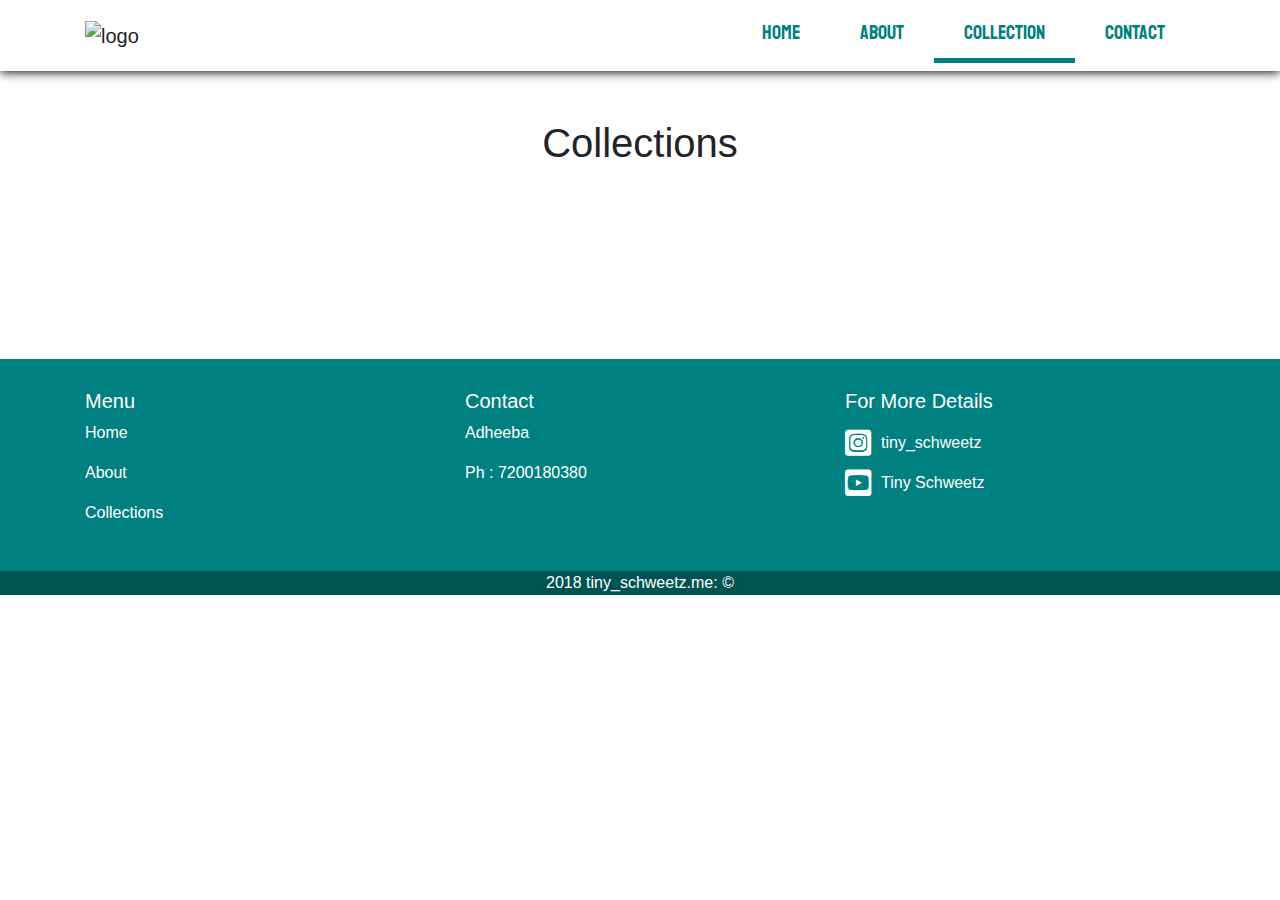
==== Collections.html @ e98dfb58 "Add files via upload" ====
<!DOCTYPE html>
<html lang="en">
<head>
    <meta charset="UTF-8">
    <meta http-equiv="X-UA-Compatible" content="IE=edge">
    <meta name="viewport" content="width=device-width, initial-scale=1.0">
    <link rel="stylesheet" href="./style.css">
    
    <title>Tiny Schweets</title>
    <link rel="stylesheet" href="https://cdnjs.cloudflare.com/ajax/libs/font-awesome/5.15.4/css/all.min.css">
    <link rel="stylesheet" href="https://maxcdn.bootstrapcdn.com/bootstrap/4.0.0/css/bootstrap.min.css" integrity="sha384-Gn5384xqQ1aoWXA+058RXPxPg6fy4IWvTNh0E263XmFcJlSAwiGgFAW/dAiS6JXm" crossorigin="anonymous">
</head>
<body>
   <!-- Nav bar-->
   <nav class="navbar navbar-expand-lg navbar-light">
    <div class="container">
        <a class="navbar-brand" href="#"><img src="./Source/Logo/1.png" alt="logo"></a>
        <button class="navbar-toggler" type="button" data-toggle="collapse" data-target="#navbarSupportedContent" aria-controls="navbarSupportedContent" aria-expanded="false" aria-label="Toggle navigation">
          <span class="navbar-toggler-icon"></span>
        </button>
      
        <div class="collapse navbar-collapse" id="navbarSupportedContent">
          <ul class="navbar-nav ml-auto">
            <li class="nav-item active">
              <a class="nav-link" href="#">Home <span class="sr-only">(current)</span></a>
            </li>
            <li class="nav-item ">
                <a class="nav-link" href="#">
                  About
                </a>
              </li>
            <li class="nav-item coll-act">
              <a class="nav-link" href="#">Collection</a>
            </li>
            <li class="nav-item">
              <a class="nav-link" href="#">Contact</a>
            </li>
          </ul>
          
        </div>
    </div>
   
  </nav>
<!--collections-->
<div class="container mt-5">
    <H1 class="text-center mb-4"> Collections</H1>
    <div class="img-con ">
        <div class="img">
            <img class="img-fluid"  src="./Source/Collections/Main/1.jpg" alt="">
            <div class="img-overlay">
                <div class="over-lay">Arabic Calligraphy</div>
            </div>
            
        </div>
        
        <div class="img">
            <img class="img-fluid"  src="./Source/Collections/Main/2.jpg" alt="">
            <div class="img-overlay">
                <div class="over-lay">Gift Hamper</div>
            </div>
            
        </div>
        
        <div class="img">
            <img class="img-fluid"  src="./Source/Collections/Main/3.jpg" alt="">
            <div class="img-overlay">
                <div class="over-lay">Customised Photo Frame</div>
            </div>
            
        </div>
        
        <div class="img">
            <img class="img-fluid"  src="./Source/Collections/Main/4.jpg" alt="">
            <div class="img-overlay">
                <div class="over-lay">Scarp Book</div>
            </div>
            
        </div>
        
        <div class="img">
            <img class="img-fluid"  src="./Source/Collections/Main/5.jpg" alt="">
            <div class="img-overlay">
                <div class="over-lay">Save The Date</div>
            </div>
            
        </div>
        
        <div class="img">
            <img class="img-fluid"  src="./Source/Collections/Main/6.jpg" alt="">
            <div class="img-overlay">
                <div class="over-lay">Explosion Box</div>
            </div>
            
        </div>
        
        <div class="img">
            <img class="img-fluid"  src="./Source/Collections/Main/7.jpg" alt="">
            <div class="img-overlay">
                <div class="over-lay">Wedding Card</div>
            </div>
            
        </div>
        
        <div class="img">
            <img class="img-fluid"  src="./Source/Collections/Main/8.jpg" alt="">
            <div class="img-overlay">
                <div class="over-lay">Gift Hamper</div>
            </div>
            
        </div>
        
        <div class="img">
            <img class="img-fluid"  src="./Source/Collections/Main/9.jpg" alt="">
            <div class="img-overlay">
                <div class="over-lay">Stencil Sketching</div>
            </div>
            
        </div>
        
        <div class="img">
            <img class="img-fluid"  src="./Source/Collections/Main/10.jpg" alt="">
            <div class="img-overlay">
                <div class="over-lay">Walldecor</div>
            </div>
            
        </div>
        
    </div>
</div>

  <!--Footer-->

<div class="footer mt-5">
    <div class="container">
      <div class="row">
        <div class="col-sm">
          <h5 class="">Menu</h5>
          <span></span>
          <p class="">Home</p>
          <p class="">About</p>
          <p class="">Collections</p>
        </div>
        <div class="col-sm">
          <h5 class="">Contact</h5>
          <span></span>
          <p>Adheeba</p>
          <P>Ph : 7200180380</P>
        </div>
        <div class="col-sm">
          <h5>For More Details</h5>
          <span></span>
          <p><a class="insta" href="https://www.instagram.com/tiny_schweetz/"><i class="fab fa-instagram-square"></i>  tiny_schweetz</a></p> 
          <p><a class="yt" href="https://www.youtube.com/channel/UCTxJEXqcOEIxAbp56pwfLfA"><i class="fab fa-youtube-square"></i> Tiny Schweetz</a></p>
        </div>
      </div>
    </div>
    
  </div>
  <div class="end">
    <p class="text-center">2018 tiny_schweetz.me: &copy;</p>
  </div>


<script src="https://code.jquery.com/jquery-3.2.1.slim.min.js" integrity="sha384-KJ3o2DKtIkvYIK3UENzmM7KCkRr/rE9/Qpg6aAZGJwFDMVNA/GpGFF93hXpG5KkN" crossorigin="anonymous"></script>
<script src="https://cdnjs.cloudflare.com/ajax/libs/popper.js/1.12.9/umd/popper.min.js" integrity="sha384-ApNbgh9B+Y1QKtv3Rn7W3mgPxhU9K/ScQsAP7hUibX39j7fakFPskvXusvfa0b4Q" crossorigin="anonymous"></script>
<script src="https://maxcdn.bootstrapcdn.com/bootstrap/4.0.0/js/bootstrap.min.js" integrity="sha384-JZR6Spejh4U02d8jOt6vLEHfe/JQGiRRSQQxSfFWpi1MquVdAyjUar5+76PVCmYl" crossorigin="anonymous"></script>
</body>
    
</body>
</html>
---- style.css ----
@import url('https://fonts.googleapis.com/css2?family=Staatliches&display=swap');
@import url('https://fonts.googleapis.com/css2?family=Pacifico&display=swap');
html{
    scroll-behavior: smooth;
}
.navbar{
    box-shadow: 0px 1px 10px black;
}
.navbar-brand img{
    width: 150px;
}
.navbar .navbar-nav li a{
    padding: 10px 30px !important;
    font-size: 20px;
    font-family: 'Staatliches', cursive;
    color: teal !important;
    transition: 0.2s ease;
}
.navbar .navbar-nav li a:hover{
    background-color: teal;
    color: white !important;
}

.letters{
    height: 600px;
    display: flex;
    flex-direction: column;
    justify-content: center;
    
}
.heading{
    font-weight: 600;
    text-transform: capitalize;
    font-family: 'Pacifico', cursive;
}
.heading span{
    color: teal;
    font-weight: 700;
}
.typing{
    width: 400px;
    color: gray;
    overflow: hidden;
    white-space: nowrap; 
    border-right: 2px solid black;
    text-transform: capitalize;
    animation: 
    type 3.5s steps(40, end),
    blink-caret .75s step-end infinite;
}
@keyframes type {
    from { width: 0 }
    to { width: 100% }
  }
  @keyframes blink-caret {
    from, to { border-color: transparent }
    50% { border-color: black; }
  }
  /* .img-container{
      margin-top: 20px;
      display: grid;
      grid-template-columns: 1fr 1fr 1fr;
      grid-gap: 20px;
  } */
  .img-container img{
      margin-top: 40px;
      width: 60%;
      border-radius: 20px;
      
  }
  /* .img3{
      grid-column: 1/3;

  }
  .navbar .navbar-toggler{
      border: 3px solid white;
      color: white !important;
  }
 .navbar .navbar-toggler .fa{
     color: white;
 } */

 .about{
     padding-top: 40px;
     margin-top: 20px;
     background-color: rgb(211, 211, 211);
     padding-bottom: 2%;
 }
 .about p{
     font-size: 15px;
 }
.abt-img{
    
    width: 80%;
    margin-top: 2%;
    box-shadow: 0px 1px 10px black;
    border-radius: 10px;
}
.card{
    margin: 0px 40px;
    box-shadow: 0 2px 10px black;
}
.coll-btn{
    background: none !important;
    border:2px solid teal !important;
    color: teal;
    box-shadow: 0 2px 5px black;
}
.coll-btn:hover{
    background-color: teal !important;
    color: white;
}
.footer{
    background-color: teal;
    color: white;
    padding: 30px 0px;
}
.footer .container h5{
    margin-right: 20px !important;
}
.footer a{
    display: flex;
    align-items: center;
    height: 20px;
    text-decoration: none;
    color: white;
}

.footer i{
    margin-right: 10px;
    font-size: 30px;
}
.footer .yt{
    margin-top: 20px;
}
.footer .insta{
    margin-top: 20px;
}
.end{
    background-color: rgb(0, 83, 83);
    color: white;
}
.coll-act{
    border-bottom: 5px solid teal;
}
.img-con{
    display: grid;
    grid-template-columns: 1fr 1fr 1fr;
}
.img-con img{
    margin-top: 10px;
    border-radius: 10px;
    padding: 10px;
    transition: 0.2s ease;
}
.img-con .img img:hover{
    padding: 2px;
}

.img-con .img{
    position: relative;
}
.img-con .over-lay{
    height: 100%;
    width: 100%;
    background-color: rgba(0, 0, 0, 0.6);
    display: flex;
    align-items: center;
    justify-content: center;
    position: absolute;
    top:0;
    font-size: 25px;
    font-weight: 700;
    color: white;
    opacity: 0;
    transition: .2s ease-in;
}
.img-con .over-lay:hover{
    opacity: 1;
}
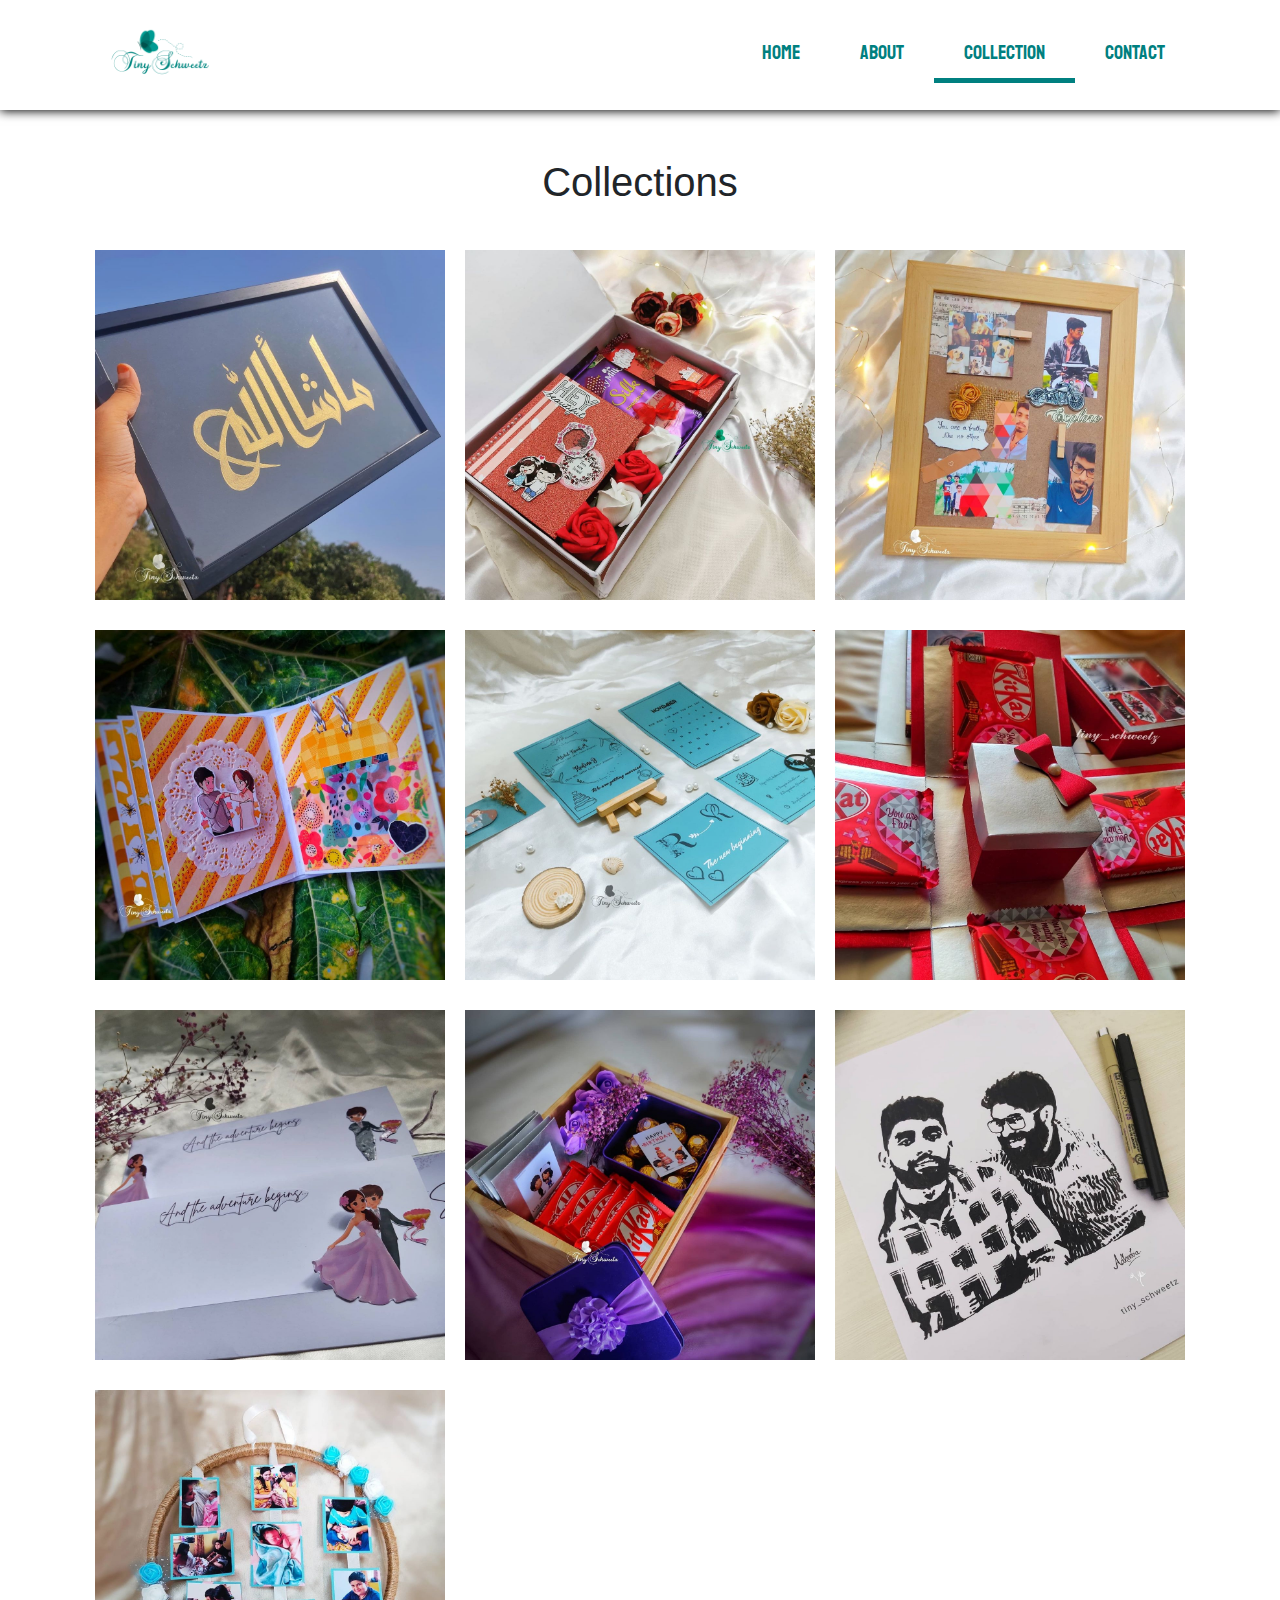
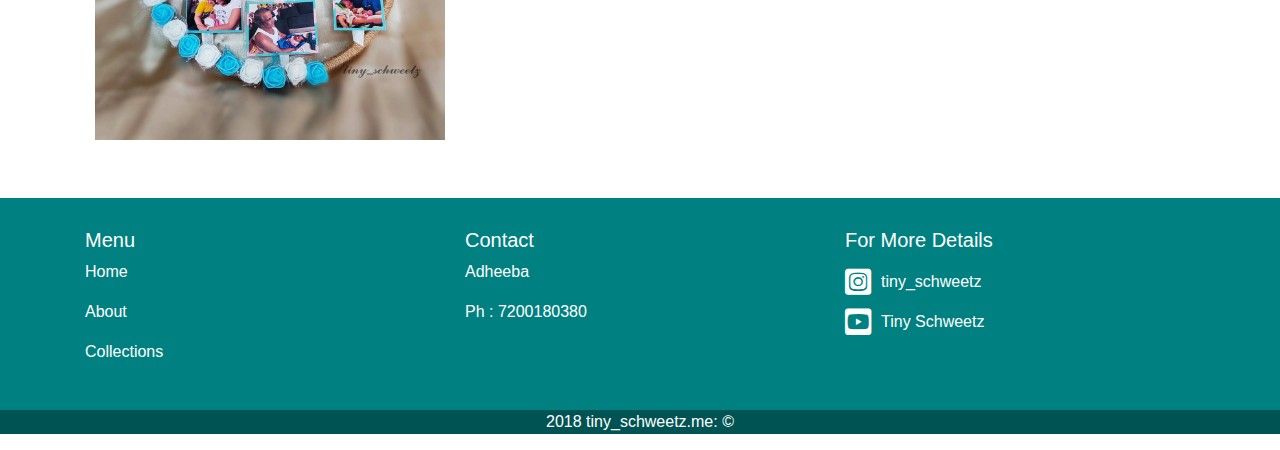
==== commit 8338c6ec: "Update Collections.html" ====
--- a/Collections.html
+++ b/Collections.html
@@ -6,7 +6,7 @@
     <meta name="viewport" content="width=device-width, initial-scale=1.0">
     <link rel="stylesheet" href="./style.css">
     
-    <title>Tiny Schweets</title>
+    <title>Collection</title>
     <link rel="stylesheet" href="https://cdnjs.cloudflare.com/ajax/libs/font-awesome/5.15.4/css/all.min.css">
     <link rel="stylesheet" href="https://maxcdn.bootstrapcdn.com/bootstrap/4.0.0/css/bootstrap.min.css" integrity="sha384-Gn5384xqQ1aoWXA+058RXPxPg6fy4IWvTNh0E263XmFcJlSAwiGgFAW/dAiS6JXm" crossorigin="anonymous">
 </head>
@@ -167,4 +167,4 @@
 </body>
     
 </body>
-</html>+</html>
--- a/style.css
+++ b/style.css
@@ -169,7 +169,7 @@
     justify-content: center;
     position: absolute;
     top:0;
-    font-size: 25px;
+    font-size: 20px;
     font-weight: 700;
     color: white;
     opacity: 0;
@@ -180,4 +180,4 @@
 }
 
 
-   +   
